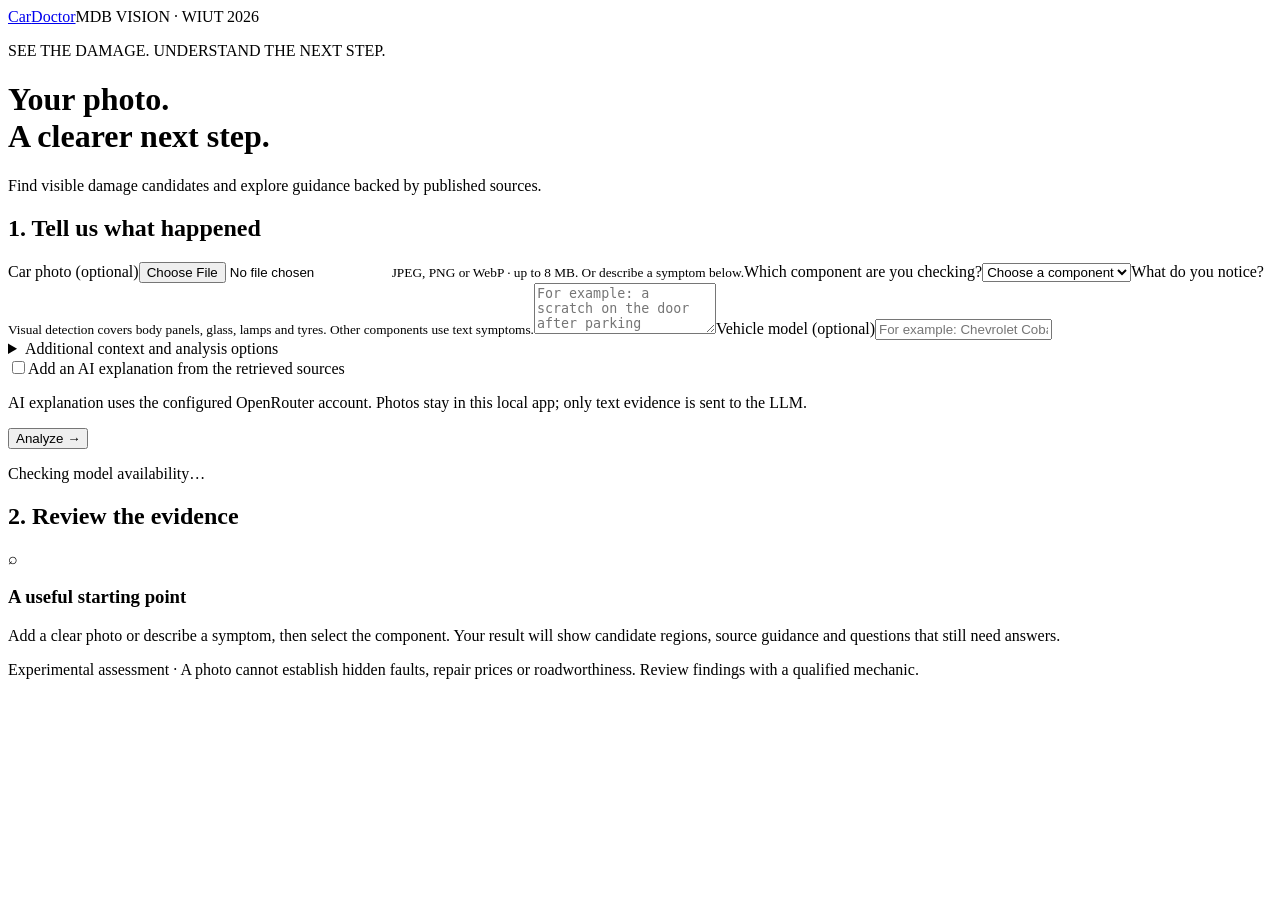
==== web/index.html @ 83286580 "feat: add CarDoctor damage assessment app, sourced RAG and CV training workflows" ====
<!doctype html><html lang="en"><head><meta charset="utf-8"><meta name="viewport" content="width=device-width,initial-scale=1"><link rel="icon" href="/favicon.svg"><title>CarDoctor · Visual assessment</title><link rel="stylesheet" href="/style.css"></head><body>
<header><a class="brand" href="/">Car<span>Doctor</span></a><span>MDB VISION · WIUT 2026</span></header>
<main><div class="intro"><p class="eyebrow">SEE THE DAMAGE. UNDERSTAND THE NEXT STEP.</p><h1>Your photo.<br>A clearer next step.</h1><p>Find visible damage candidates and explore guidance backed by published sources.</p></div>
<div class="workspace"><section class="input card"><h2>1. Tell us what happened</h2><form id="form"><label class="upload">Car photo (optional)<input id="photo" type="file" accept="image/jpeg,image/png,image/webp"><small>JPEG, PNG or WebP · up to 8 MB. Or describe a symptom below.</small></label><label>Which component are you checking?<select id="part" required><option value="">Choose a component</option><option value="body">Body panel</option><option value="windshield">Windshield</option><option value="side_window">Side window</option><option value="lamp">Lamp</option><option value="tire">Tyre</option><option value="dashboard">Dashboard</option><option value="engine">Engine</option><option value="fluid">Fluid / leak</option><option value="wiper">Wiper</option><option value="fuel">Fuel system</option><option value="ev">EV system</option></select></label><label>What do you notice?<small>Visual detection covers body panels, glass, lamps and tyres. Other components use text symptoms.</small><textarea id="query" maxlength="2000" rows="3" placeholder="For example: a scratch on the door after parking"></textarea></label><label>Vehicle model (optional)<input id="vehicle" maxlength="100" placeholder="For example: Chevrolet Cobalt"></label><details><summary>Additional context and analysis options</summary><label>Propulsion<select id="propulsion"><option value="">Unknown</option><option value="ice">Combustion only</option><option value="ev">Electric</option><option value="hev">Hybrid</option><option value="phev">Plug-in hybrid</option></select></label><label>Engine running?<select id="engine_running"><option value="">Unknown</option><option value="yes">Yes</option><option value="no">No</option></select></label><label>Parking brake released?<select id="parking_brake_released"><option value="">Unknown</option><option value="yes">Yes</option><option value="no">No</option></select></label><label>Confirmed applicable manual source ID<input id="manual" maxlength="100" placeholder="Leave blank unless the exact edition is verified"></label><label>Retrieval<select id="retriever"><option value="hybrid">Semantic + keyword</option><option value="keyword">Keyword only (offline)</option></select></label><label>Detection threshold<input id="threshold" type="number" min="0.1" max="0.9" step="0.05" value="0.35"></label></details><label class="check"><input id="llm" type="checkbox">Add an AI explanation from the retrieved sources</label><p class="small">AI explanation uses the configured OpenRouter account. Photos stay in this local app; only text evidence is sent to the LLM.</p><button id="submit" type="submit">Analyze <span>→</span></button><p id="status" role="status">Checking model availability…</p></form></section>
<section class="output card"><h2>2. Review the evidence</h2><div id="empty"><div class="empty-icon">⌕</div><h3>A useful starting point</h3><p>Add a clear photo or describe a symptom, then select the component. Your result will show candidate regions, source guidance and questions that still need answers.</p></div><div id="results" hidden><div class="canvas-wrap"><canvas id="canvas"></canvas></div><div id="detections"></div><div id="warnings" class="notice"></div><div id="timing" class="small"></div><div id="answer"></div><div id="evidence"></div><button id="download" class="secondary" type="button">Download assessment (.md)</button></div></section></div>
<footer>Experimental assessment · A photo cannot establish hidden faults, repair prices or roadworthiness. Review findings with a qualified mechanic.</footer></main><script src="/app.js" defer></script></body></html>
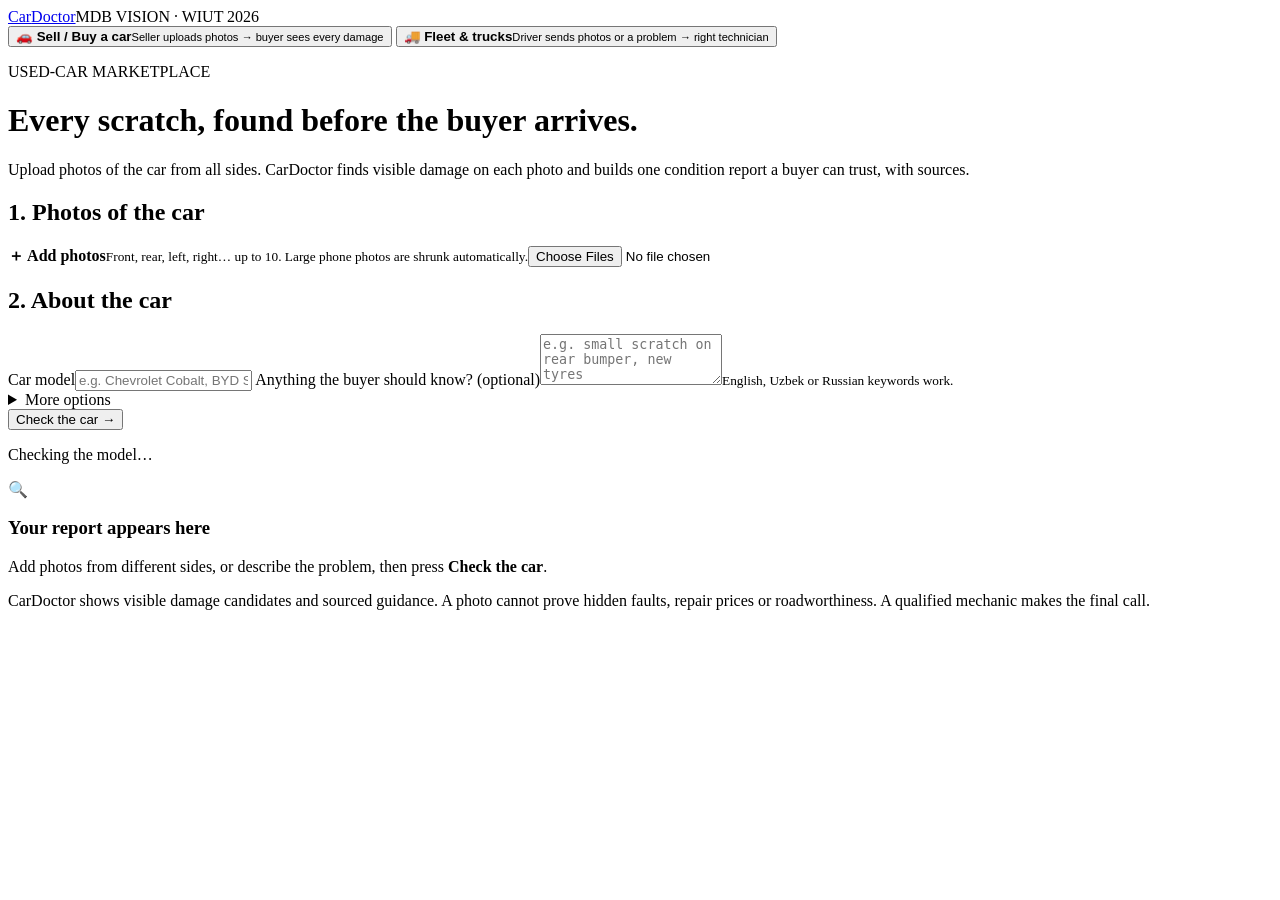
==== commit 936bfcc8: "feat: whole-car check with two modes (sell/buy, fleet), verdict, car map and workshops - POST /api/a" ====
--- a/web/index.html
+++ b/web/index.html
@@ -1,6 +1,55 @@
-<!doctype html><html lang="en"><head><meta charset="utf-8"><meta name="viewport" content="width=device-width,initial-scale=1"><link rel="icon" href="/favicon.svg"><title>CarDoctor · Visual assessment</title><link rel="stylesheet" href="/style.css"></head><body>
+<!doctype html><html lang="en"><head><meta charset="utf-8"><meta name="viewport" content="width=device-width,initial-scale=1"><link rel="icon" href="/favicon.svg"><title>CarDoctor · Whole-car check</title><link rel="stylesheet" href="/style.css"></head><body>
 <header><a class="brand" href="/">Car<span>Doctor</span></a><span>MDB VISION · WIUT 2026</span></header>
-<main><div class="intro"><p class="eyebrow">SEE THE DAMAGE. UNDERSTAND THE NEXT STEP.</p><h1>Your photo.<br>A clearer next step.</h1><p>Find visible damage candidates and explore guidance backed by published sources.</p></div>
-<div class="workspace"><section class="input card"><h2>1. Tell us what happened</h2><form id="form"><label class="upload">Car photo (optional)<input id="photo" type="file" accept="image/jpeg,image/png,image/webp"><small>JPEG, PNG or WebP · up to 8 MB. Or describe a symptom below.</small></label><label>Which component are you checking?<select id="part" required><option value="">Choose a component</option><option value="body">Body panel</option><option value="windshield">Windshield</option><option value="side_window">Side window</option><option value="lamp">Lamp</option><option value="tire">Tyre</option><option value="dashboard">Dashboard</option><option value="engine">Engine</option><option value="fluid">Fluid / leak</option><option value="wiper">Wiper</option><option value="fuel">Fuel system</option><option value="ev">EV system</option></select></label><label>What do you notice?<small>Visual detection covers body panels, glass, lamps and tyres. Other components use text symptoms.</small><textarea id="query" maxlength="2000" rows="3" placeholder="For example: a scratch on the door after parking"></textarea></label><label>Vehicle model (optional)<input id="vehicle" maxlength="100" placeholder="For example: Chevrolet Cobalt"></label><details><summary>Additional context and analysis options</summary><label>Propulsion<select id="propulsion"><option value="">Unknown</option><option value="ice">Combustion only</option><option value="ev">Electric</option><option value="hev">Hybrid</option><option value="phev">Plug-in hybrid</option></select></label><label>Engine running?<select id="engine_running"><option value="">Unknown</option><option value="yes">Yes</option><option value="no">No</option></select></label><label>Parking brake released?<select id="parking_brake_released"><option value="">Unknown</option><option value="yes">Yes</option><option value="no">No</option></select></label><label>Confirmed applicable manual source ID<input id="manual" maxlength="100" placeholder="Leave blank unless the exact edition is verified"></label><label>Retrieval<select id="retriever"><option value="hybrid">Semantic + keyword</option><option value="keyword">Keyword only (offline)</option></select></label><label>Detection threshold<input id="threshold" type="number" min="0.1" max="0.9" step="0.05" value="0.35"></label></details><label class="check"><input id="llm" type="checkbox">Add an AI explanation from the retrieved sources</label><p class="small">AI explanation uses the configured OpenRouter account. Photos stay in this local app; only text evidence is sent to the LLM.</p><button id="submit" type="submit">Analyze <span>→</span></button><p id="status" role="status">Checking model availability…</p></form></section>
-<section class="output card"><h2>2. Review the evidence</h2><div id="empty"><div class="empty-icon">⌕</div><h3>A useful starting point</h3><p>Add a clear photo or describe a symptom, then select the component. Your result will show candidate regions, source guidance and questions that still need answers.</p></div><div id="results" hidden><div class="canvas-wrap"><canvas id="canvas"></canvas></div><div id="detections"></div><div id="warnings" class="notice"></div><div id="timing" class="small"></div><div id="answer"></div><div id="evidence"></div><button id="download" class="secondary" type="button">Download assessment (.md)</button></div></section></div>
-<footer>Experimental assessment · A photo cannot establish hidden faults, repair prices or roadworthiness. Review findings with a qualified mechanic.</footer></main><script src="/app.js" defer></script></body></html>
+<main>
+<div class="modes" role="tablist">
+  <button type="button" class="mode active" data-mode="sell" role="tab" aria-selected="true"><b>🚗 Sell / Buy a car</b><small>Seller uploads photos → buyer sees every damage</small></button>
+  <button type="button" class="mode" data-mode="fleet" role="tab" aria-selected="false"><b>🚚 Fleet &amp; trucks</b><small>Driver sends photos or a problem → right technician</small></button>
+</div>
+<div class="intro"><p class="eyebrow" id="eyebrow">USED-CAR MARKETPLACE</p><h1 id="headline">Every scratch, found before the buyer arrives.</h1><p id="lede">Upload photos of the car from all sides. CarDoctor finds visible damage on each photo and builds one condition report a buyer can trust, with sources.</p></div>
+<div class="workspace">
+<section class="input card"><form id="form">
+  <h2>1. Photos of the car</h2>
+  <label class="upload" for="photo"><b>＋ Add photos</b><small>Front, rear, left, right… up to 10. Large phone photos are shrunk automatically.</small><input id="photo" type="file" accept="image/jpeg,image/png,image/webp" multiple></label>
+  <div id="thumbs" class="thumbs"></div>
+  <h2>2. About the car</h2>
+  <label>Car model<input id="vehicle" maxlength="100" placeholder="e.g. Chevrolet Cobalt, BYD Song Plus"></label>
+  <label><span id="queryLabel">Anything the buyer should know? (optional)</span><textarea id="query" maxlength="2000" rows="3" placeholder="e.g. small scratch on rear bumper, new tyres"></textarea><small>English, Uzbek or Russian keywords work.</small></label>
+  <div id="fleetCtx" class="pair" hidden>
+    <label>Engine running now?<select id="engine_running"><option value="">Not sure</option><option value="yes">Yes</option><option value="no">No</option></select></label>
+    <label>Parking brake released?<select id="parking_brake_released"><option value="">Not sure</option><option value="yes">Yes</option><option value="no">No</option></select></label>
+  </div>
+  <details><summary>More options</summary>
+    <label>Affected component (if you know it)<select id="part"><option value="">Let CarDoctor decide</option><option value="body">Body panel</option><option value="windshield">Windshield</option><option value="side_window">Side window</option><option value="lamp">Lamp</option><option value="tire">Tyre</option><option value="dashboard">Dashboard warning light</option><option value="engine">Engine</option><option value="fluid">Fluid / leak</option><option value="wiper">Wiper</option><option value="fuel">Fuel system</option><option value="ev">EV / hybrid system</option></select></label>
+    <label>Propulsion<select id="propulsion"><option value="">Unknown</option><option value="ice">Petrol / diesel</option><option value="ev">Electric</option><option value="hev">Hybrid</option><option value="phev">Plug-in hybrid</option></select></label>
+    <label>Detection sensitivity<select id="threshold"><option value="0.25">High (finds more, more false alarms)</option><option value="0.35" selected>Balanced</option><option value="0.5">Strict (only clear damage)</option></select></label>
+    <label class="check"><input id="llm" type="checkbox">Add an AI explanation of the sources (needs internet; only text is sent, never photos)</label>
+  </details>
+  <button id="submit" type="submit">Check the car <span>→</span></button>
+  <p id="status" role="status">Checking the model…</p>
+</form></section>
+<section class="output card" aria-live="polite">
+  <div id="empty"><div class="empty-icon">🔍</div><h3>Your report appears here</h3><p>Add photos from different sides, or describe the problem, then press <b>Check the car</b>.</p></div>
+  <div id="results" hidden>
+    <div id="verdict" class="verdict"></div>
+    <div class="overview">
+      <div class="carmap"><svg viewBox="0 0 200 320" role="img" aria-label="Car sides with damage">
+        <rect class="zone" data-view="front" x="50" y="10" width="100" height="58" rx="24"/>
+        <rect class="zone" data-view="left" x="18" y="74" width="34" height="172" rx="10"/>
+        <rect class="zone" data-view="right" x="148" y="74" width="34" height="172" rx="10"/>
+        <rect class="zone" data-view="rear" x="50" y="252" width="100" height="58" rx="20"/>
+        <rect class="cabin" x="58" y="74" width="84" height="172" rx="16"/>
+        <text x="100" y="44">FRONT</text><text x="100" y="286">REAR</text><text x="100" y="164">CABIN</text>
+        <text x="35" y="164">L</text><text x="165" y="164">R</text>
+      </svg><p class="legend"><i class="dot bad"></i>damage <i class="dot ok"></i>checked <i class="dot none"></i>no photo</p></div>
+      <div><h3>What we found</h3><ul id="summary" class="summary"></ul><p id="timing" class="small"></p></div>
+    </div>
+    <div id="warnings" class="notice"></div>
+    <h3 id="workshopTitle">Where to get it fixed</h3><div id="workshops" class="shops"></div>
+    <h3>Photos</h3><div id="gallery" class="gallery"></div>
+    <div id="answer"></div>
+    <details class="guidance" open><summary>Guidance with sources</summary><div id="evidence"></div></details>
+    <div class="actions"><button id="download" class="secondary" type="button">⬇ Download report</button><button id="print" class="secondary" type="button">🖨 Print / save PDF</button></div>
+  </div>
+</section></div>
+<footer>CarDoctor shows visible damage candidates and sourced guidance. A photo cannot prove hidden faults, repair prices or roadworthiness. A qualified mechanic makes the final call.</footer>
+</main><script src="/app.js" defer></script></body></html>
